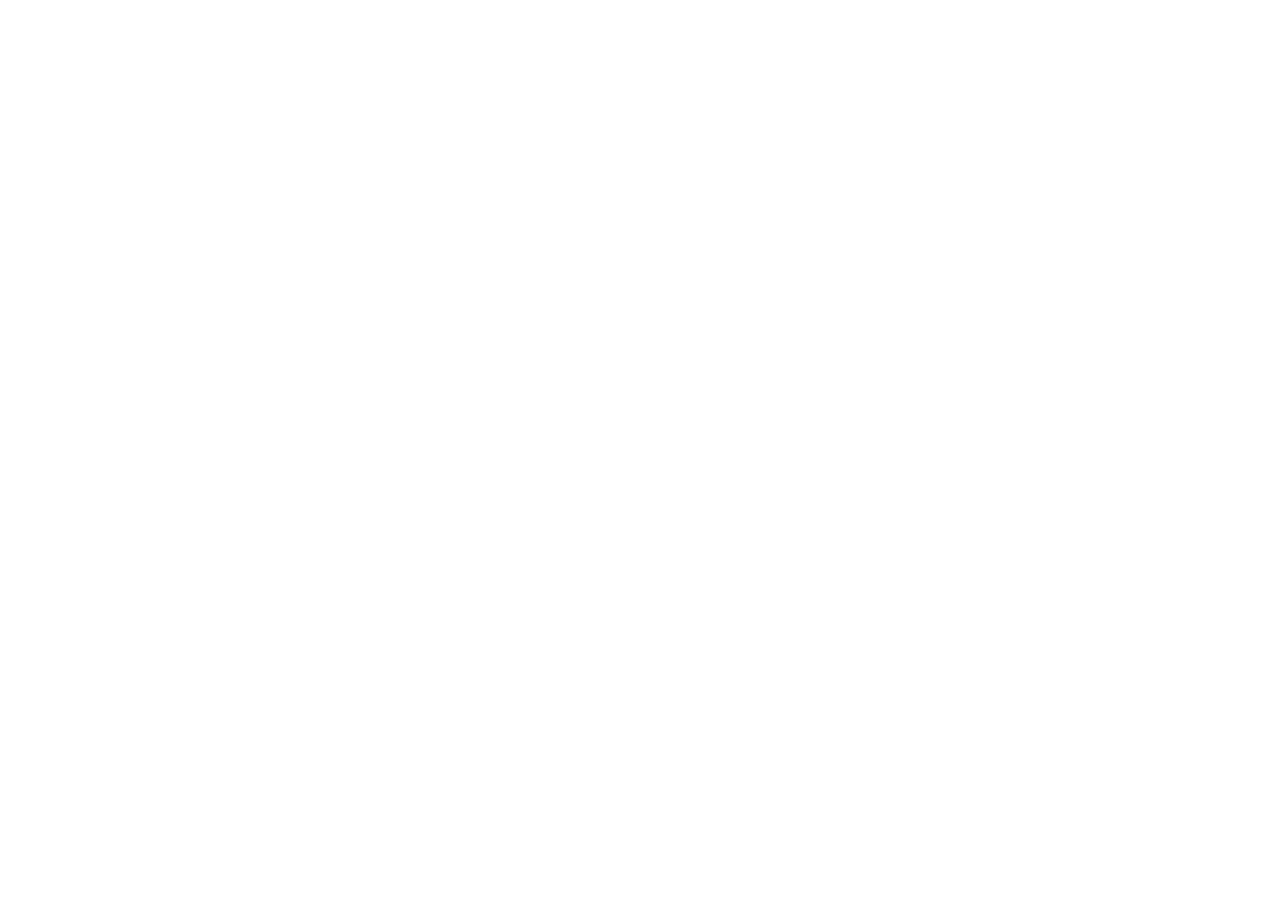
==== stage-trial/index.html @ 163ff267 "stage-trial: 獨立入口" ====
<!doctype html>
<html lang="zh-Hant"><head><meta charset="utf-8"><meta name="viewport" content="width=device-width, initial-scale=1, viewport-fit=cover"><meta name="theme-color" content="#253d31"><title>植日生｜今天來種瓜・三關試玩</title><link rel="stylesheet" href="style.css?v=1"><script defer src="gameData.js?v=1"></script><script defer src="mini.js?v=1"></script><script defer src="plant.js?v=1"></script><script defer src="game.js?v=1"></script></head><body><main id="app" aria-live="polite"></main><aside id="debug"></aside><noscript>請開啟 JavaScript 才能遊玩。</noscript></body></html>
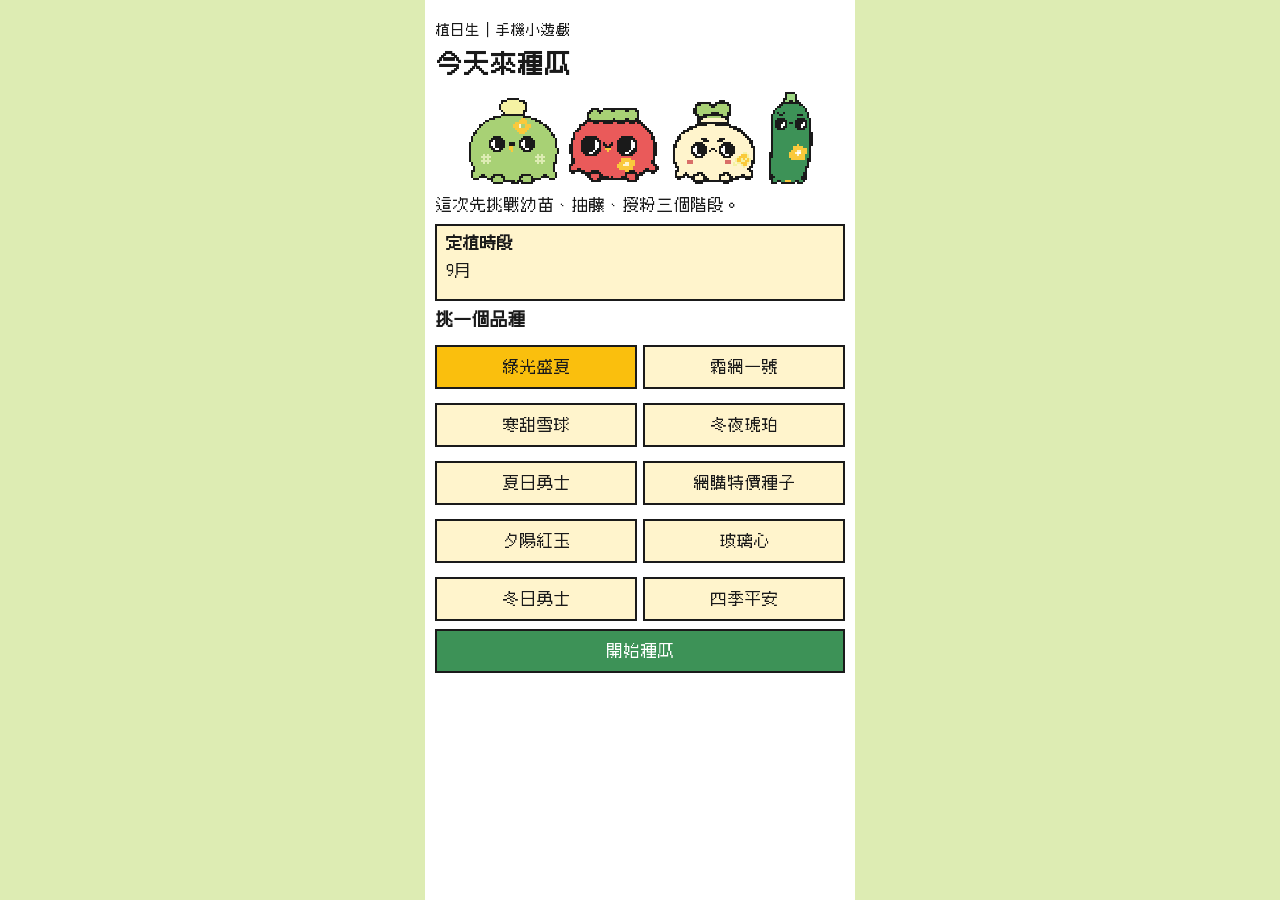
==== commit 6b82a488: "安裝三關試玩點陣美術與 UI 代號：ST-0／1／3／5、B-1、C-6、4-B、5-B、階段關卡第 94／98～110 列。 新增暫定值：小葉 <0.85、大葉 >1.1，展示結果節位為第 11～1" ====
--- a/stage-trial/index.html
+++ b/stage-trial/index.html
@@ -1,2 +1,2 @@
 <!doctype html>
-<html lang="zh-Hant"><head><meta charset="utf-8"><meta name="viewport" content="width=device-width, initial-scale=1, viewport-fit=cover"><meta name="theme-color" content="#253d31"><title>植日生｜今天來種瓜・三關試玩</title><link rel="stylesheet" href="style.css?v=1"><script defer src="gameData.js?v=1"></script><script defer src="mini.js?v=1"></script><script defer src="plant.js?v=1"></script><script defer src="game.js?v=1"></script></head><body><main id="app" aria-live="polite"></main><aside id="debug"></aside><noscript>請開啟 JavaScript 才能遊玩。</noscript></body></html>+<html lang="zh-Hant"><head><meta charset="utf-8"><meta name="viewport" content="width=device-width, initial-scale=1, viewport-fit=cover"><meta name="theme-color" content="#FABF0D"><title>植日生｜今天來種瓜・三關試玩</title><link rel="stylesheet" href="style.css?v=art-install-1"><script defer src="gameData.js?v=art-install-1"></script><script defer src="plants.js?v=art-install-1"></script><script defer src="snail.js?v=art-install-1"></script><script defer src="mascots.js?v=art-install-1"></script><script defer src="guanguan.js?v=art-install-1"></script><script defer src="boss.js?v=art-install-1"></script><script defer src="mini.js?v=art-install-1"></script><script defer src="plant.js?v=art-install-1"></script><script defer src="game.js?v=art-install-1"></script></head><body><main id="app" aria-live="polite"></main><aside id="debug"></aside><noscript>請開啟 JavaScript 才能遊玩。</noscript></body></html>
--- a/stage-trial/style.css
+++ b/stage-trial/style.css
@@ -0,0 +1,76 @@
+@font-face{font-family:"Zhirisheng Pixel";src:url("art-font.woff2?v=art-install-1") format("woff2");font-display:swap}
+*{box-sizing:border-box}
+html{background:#DDECB3;color:#1A1A1A;font-family:"Zhirisheng Pixel",system-ui,sans-serif}
+body{margin:0}
+main,aside{width:min(100%,430px);margin:auto;padding:12px 10px 24px;background:#FFFFFF;min-height:100dvh}
+aside{min-height:0}aside:empty{display:none}
+header{display:flex;justify-content:space-between;align-items:center;gap:6px;border:2px solid #1A1A1A;background:#FABF0D;padding:8px;margin-bottom:8px}
+.steps,.choices,.bars,.changes{display:grid;gap:6px;margin:8px 0}
+.steps{grid-template-columns:repeat(3,1fr);text-align:center}
+.steps span{border:2px solid #1A1A1A;background:#FFF4CC;padding:4px 0;font-size:13px}
+.steps .current{background:#3D9257;color:#FFFFFF}.steps .done{background:#A8D175}
+.eyebrow{font-size:14px;margin-top:10px}
+h1,h2,h3,p{margin:8px 0;line-height:1.4}
+h1{font-size:25px}h2{font-size:22px}h3{font-size:17px}p{font-size:16px}
+button,select{font:inherit;min-height:44px;touch-action:manipulation;border:2px solid #1A1A1A;border-radius:0}
+button{width:100%;background:#3D9257;color:#FFFFFF;padding:7px 6px;margin:4px 0;cursor:pointer}
+button.secondary{background:#FFF4CC;color:#1A1A1A}
+button.selected{background:#FABF0D;color:#1A1A1A}
+button:disabled{background:#DDECB3;color:#1A1A1A;cursor:default;border-style:dashed}
+button:active:not(:disabled){transform:translateY(2px)}
+button:focus-visible,select:focus-visible,.plant-frame:focus-visible{outline:2px solid #3D9257;outline-offset:2px}
+select{width:100%;background:#FFFFFF;color:#1A1A1A}
+.varietyGrid,.fertGrid{display:grid;grid-template-columns:repeat(2,minmax(0,1fr));gap:6px}
+.period,.lesson,.decision,.dialog,.game-speech,.capNotice,.bossScene{border:2px solid #1A1A1A;padding:8px;background:#FFF4CC;margin:8px 0}
+#app[data-screen="stageEnd"],#app[data-screen="feedback"],#app[data-screen="bossResult"]{border:2px solid #1A1A1A}
+.game-speech{display:grid;grid-template-columns:auto minmax(0,1fr);align-items:center;gap:8px}
+.game-speech p{margin:0}
+.lesson .game-speech{border:0;margin:0;padding:4px 0}
+.game-lineup{display:flex;flex-wrap:wrap;align-items:end;justify-content:center;gap:4px;margin:8px 0}
+.pixel{display:block;image-rendering:pixelated;touch-action:auto;flex:none}
+.mascot-pixels{width:96px;height:auto}.mascot-pixels[width="25"]{width:50px}
+.teacher-pixels{width:88px;height:112px}
+.plant-frame{width:100%;height:210px;overflow:auto;overscroll-behavior:contain;touch-action:pan-y;scrollbar-gutter:stable;border:2px solid #1A1A1A;background:#DDECB3}
+.plant-pixels{width:320px;height:auto;margin:auto;touch-action:pan-y}
+.compare{display:grid;gap:8px}.compare small{display:block}
+.bars>div,.fightStatus,.arcStatus{display:flex;align-items:center;gap:7px}
+.bars span{flex:0 0 58px}.leaf-count{white-space:nowrap}
+.track,.hp{position:relative;display:block;flex:1;height:16px;border:2px solid #1A1A1A;background:#FFFFFF;overflow:hidden}
+.track i,.hp i{display:block;height:100%;width:100%;background:#3D9257}
+
+.track.low-track i{background:#EA5A5A}.low-track{animation:warn 1s steps(2,end) infinite}
+.track.low-track::before{content:"";position:absolute;inset:0;border:1px solid #EA5A5A;pointer-events:none}
+.track .divider,.hp .divider{position:absolute;top:0;bottom:0;width:1px;background:#1A1A1A;pointer-events:none}
+.hp i{background:#EA5A5A}
+.changes>div{display:flex;justify-content:space-between;border-bottom:2px solid #DDECB3;padding:5px 0}
+.up{color:#3D9257}.down{color:#1A1A1A;background:#EA5A5A}.score{font-size:36px;text-align:center}
+.fertBag{background:#FFF4CC;color:#1A1A1A}.fertBag svg{width:100%;max-height:100px}
+.npk{display:flex;gap:4px;align-items:center;height:15px}.npk small{width:14px}.npk i{height:7px;display:block}
+.bossScene{text-align:center;overflow:hidden;background:#1A1A1A;color:#FFFFFF}
+.bossScene .warning{font-size:23px;color:#FABF0D}
+.bossScene .dialog{color:#1A1A1A}
+.bossArt{display:block;margin:auto;width:168px;height:168px}.snail-pixels{width:168px;height:168px}
+.fight-portrait .bossArt{width:112px;height:112px}
+.arrival{animation:darken .4s steps(4,end) both}
+.arrival .warning{animation:warn .5s steps(2,end) 2}
+.arrival .bossArt{animation:arrive .65s steps(10,end) both}
+.arrival .dialog [aria-hidden]{animation:reveal .03s steps(1,end) both;animation-delay:calc(.55s + var(--char)*.032s)}
+.arrival .hp i{animation:fill .75s steps(10,end) .35s both}
+.arrival.settled .dialog [aria-hidden]{animation:none}
+.defeated .bossArt{animation:fall 1.4s steps(9,end) both}
+.escaped .bossArt{animation:escape 1.4s steps(11,end) both}
+@keyframes darken{from{background:#3D9257}to{background:#1A1A1A}}
+@keyframes arrive{from{transform:translateX(120%)}to{transform:translateX(0)}}
+@keyframes warn{50%{opacity:.5}}
+@keyframes reveal{from{visibility:hidden}to{visibility:visible}}
+@keyframes fill{from{transform:scaleX(0);transform-origin:left}to{transform:scaleX(1);transform-origin:left}}
+@keyframes fall{30%{filter:brightness(0) invert(1)}to{transform:translateY(12px) rotate(12deg);opacity:.65}}
+@keyframes escape{to{transform:translateX(230%);opacity:0}}
+.arcStatus{justify-content:space-between;padding:5px 0}
+#farmCanvas{display:block;width:100%;height:auto;touch-action:none;border:2px solid #1A1A1A;image-rendering:pixelated}
+.grid,.packGrid{display:grid;grid-template-columns:repeat(3,minmax(0,1fr));gap:4px}.packGrid{grid-template-columns:repeat(4,minmax(0,1fr))}
+.tile,.packGrid button{touch-action:none;min-height:65px;background:#DDECB3;color:#1A1A1A;margin:0}.tile.empty,.packShape{background:#FFF4CC;color:#1A1A1A}.packShape{text-align:center;padding:5px}
+details pre{white-space:pre-wrap;overflow-wrap:anywhere;font-size:12px}
+@media(prefers-reduced-motion:reduce){*,*::before{animation-duration:.01ms!important;animation-delay:0s!important}}
+
+@media(max-width:380px){.game-lineup{margin-inline:-7px;gap:2px}}
